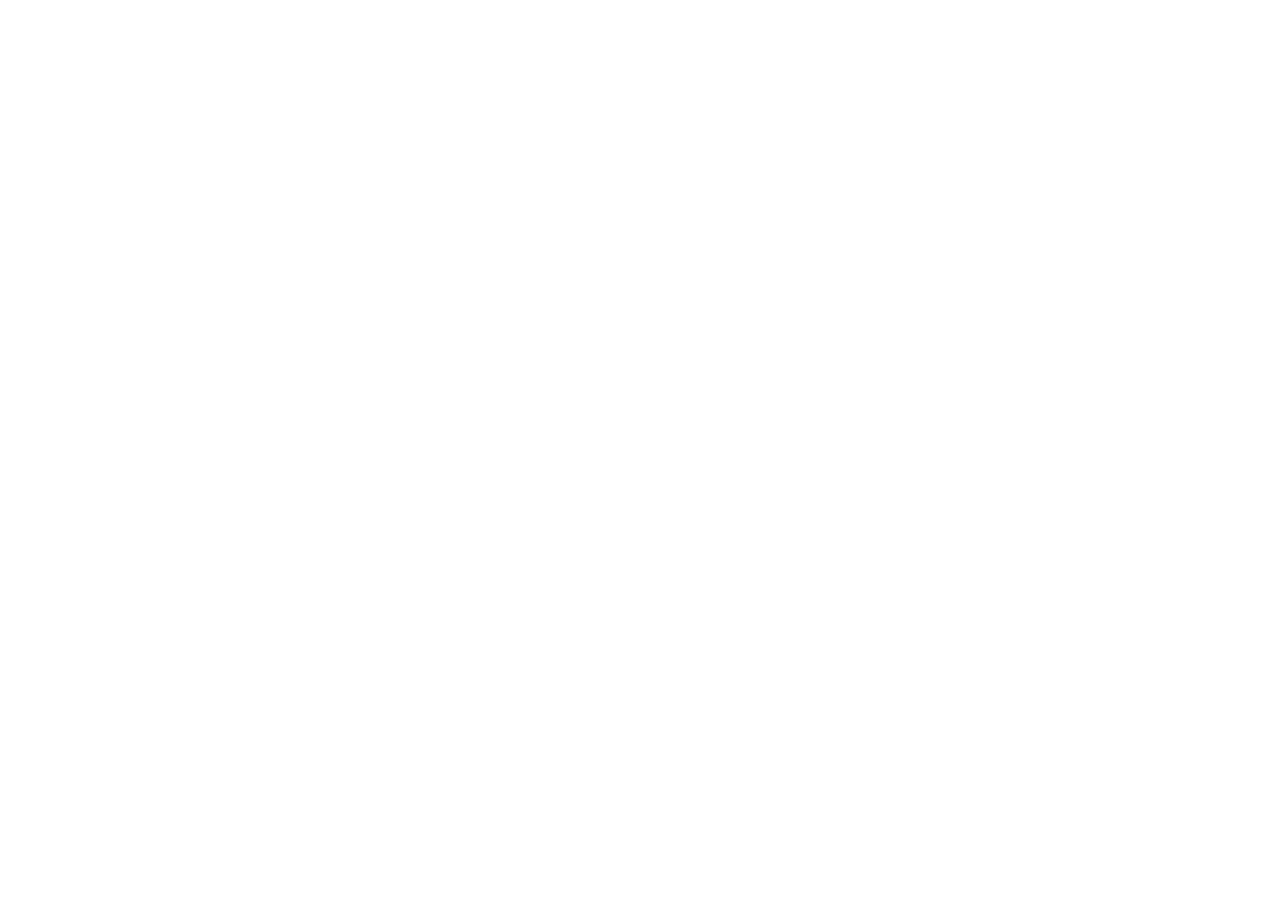
==== login.html @ 4b2c299f "init project" ====
<!DOCTYPE html>
<html lang="en">
<head>
    <meta charset="UTF-8">
    <meta name="viewport" content="width=device-width, initial-scale=1.0">
    <title>Document</title>
</head>
<body>
    
</body>
</html>
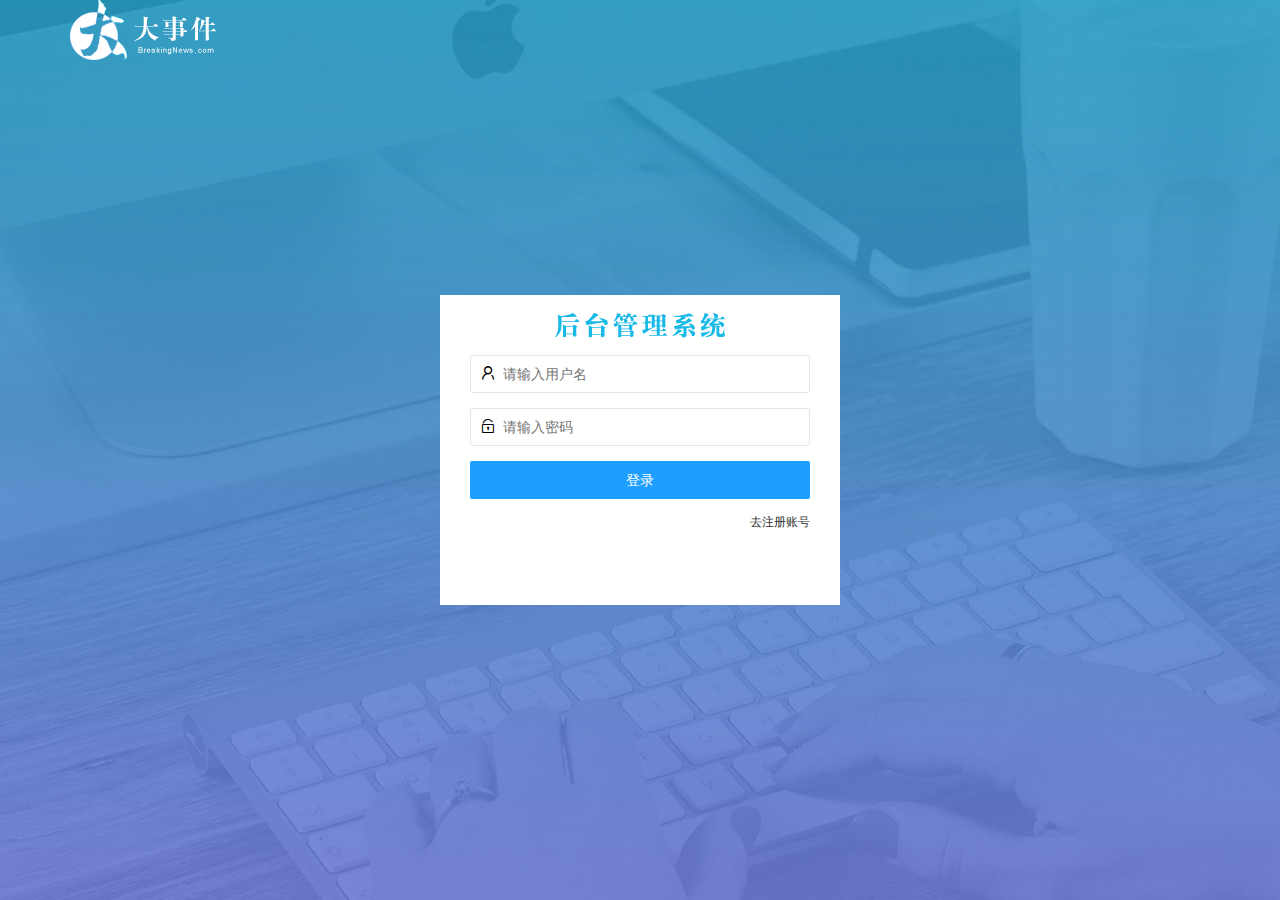
==== commit 1906e6f3: "完成了登录和注册功能的开发" ====
--- a/login.html
+++ b/login.html
@@ -3,9 +3,67 @@
 <head>
     <meta charset="UTF-8">
     <meta name="viewport" content="width=device-width, initial-scale=1.0">
-    <title>Document</title>
+    <title>大事件-登录/注册</title>
+    <link rel="stylesheet" href="/assets/lib/layui/css/layui.css" />
+    <link rel="stylesheet" href="/assets/css/login.css" />
+    <script src="/assets/lib/jquery.js"></script>
+    <script src="/assets/js/baseAPI.js"></script>
+    <script src="/assets/lib/layui/layui.all.js"></script>
+    <script src="/assets/js/login.js"></script>
+    
 </head>
 <body>
-    
+    <!-- 头部的logo区域 -->
+    <div class="layui-main">
+        <img src="/assets/images/logo.png" alt="">
+    </div>
+    <!-- 登录注册区域 -->
+    <div class="loginAndRegBox">
+        <div class="title_box"></div>
+        <!-- 登录的div -->
+        <div class="login_box">
+            <form class="layui-form" action="" id="form_login">
+                <div class="layui-form-item">
+                    <i class="layui-icon layui-icon-username"></i>
+                    <input type="text" name="username" required  lay-verify="required" placeholder="请输入用户名" autocomplete="off" class="layui-input">
+                </div>
+                <div class="layui-form-item">
+                    <i class="layui-icon layui-icon-password"></i>
+                    <input type="password" name="password" required  lay-verify="required|pwd" placeholder="请输入密码" autocomplete="off" class="layui-input">
+                </div>
+                <div class="layui-form-item">
+                    <button class="layui-btn layui-btn-fluid layui-btn-normal" lay-submit>登录</button>
+                </div>
+                <div class="layui-form-item links">
+                    <a href="javascript:;" id="link_reg">去注册账号</a>
+                </div>
+            </form>
+            
+        </div>
+        <!-- 注册的div -->
+        <div class="reg_box">
+            <form class="layui-form" action="" id="form_reg">
+                <div class="layui-form-item">
+                    <i class="layui-icon layui-icon-username"></i>
+                    <input type="text" name="username" required  lay-verify="required" placeholder="请输入用户名" autocomplete="off" class="layui-input">
+                </div>
+                <div class="layui-form-item">
+                    <i class="layui-icon layui-icon-password"></i>
+                    <input type="password" name="password" required  lay-verify="required|pwd" placeholder="请输入密码" autocomplete="off" class="layui-input">
+                </div>
+                <div class="layui-form-item">
+                    <i class="layui-icon layui-icon-password"></i>
+                    <input type="password" name="repassword" required  lay-verify="required|pwd|repwd" placeholder="请再次确认密码" autocomplete="off" class="layui-input">
+                </div>
+                <div class="layui-form-item">
+                    <button class="layui-btn layui-btn-fluid layui-btn-normal" lay-submit>注册</button>
+                </div>
+                <div class="layui-form-item links">
+                    <a href="javascript:;" id="link_login">去登录</a>
+                </div>
+            </form>
+            
+        </div>
+    </div>
 </body>
 </html>--- a/assets/lib/layui/css/layui.css
+++ b/assets/lib/layui/css/layui.css
@@ -0,0 +1,2 @@
+/** layui-v2.5.5 MIT License By https://www.layui.com */
+ .layui-inline,img{display:inline-block;vertical-align:middle}h1,h2,h3,h4,h5,h6{font-weight:400}.layui-edge,.layui-header,.layui-inline,.layui-main{position:relative}.layui-body,.layui-edge,.layui-elip{overflow:hidden}.layui-btn,.layui-edge,.layui-inline,img{vertical-align:middle}.layui-btn,.layui-disabled,.layui-icon,.layui-unselect{-moz-user-select:none;-webkit-user-select:none;-ms-user-select:none}.layui-elip,.layui-form-checkbox span,.layui-form-pane .layui-form-label{text-overflow:ellipsis;white-space:nowrap}.layui-breadcrumb,.layui-tree-btnGroup{visibility:hidden}blockquote,body,button,dd,div,dl,dt,form,h1,h2,h3,h4,h5,h6,input,li,ol,p,pre,td,textarea,th,ul{margin:0;padding:0;-webkit-tap-highlight-color:rgba(0,0,0,0)}a:active,a:hover{outline:0}img{border:none}li{list-style:none}table{border-collapse:collapse;border-spacing:0}h4,h5,h6{font-size:100%}button,input,optgroup,option,select,textarea{font-family:inherit;font-size:inherit;font-style:inherit;font-weight:inherit;outline:0}pre{white-space:pre-wrap;white-space:-moz-pre-wrap;white-space:-pre-wrap;white-space:-o-pre-wrap;word-wrap:break-word}body{line-height:24px;font:14px Helvetica Neue,Helvetica,PingFang SC,Tahoma,Arial,sans-serif}hr{height:1px;margin:10px 0;border:0;clear:both}a{color:#333;text-decoration:none}a:hover{color:#777}a cite{font-style:normal;*cursor:pointer}.layui-border-box,.layui-border-box *{box-sizing:border-box}.layui-box,.layui-box *{box-sizing:content-box}.layui-clear{clear:both;*zoom:1}.layui-clear:after{content:'\20';clear:both;*zoom:1;display:block;height:0}.layui-inline{*display:inline;*zoom:1}.layui-edge{display:inline-block;width:0;height:0;border-width:6px;border-style:dashed;border-color:transparent}.layui-edge-top{top:-4px;border-bottom-color:#999;border-bottom-style:solid}.layui-edge-right{border-left-color:#999;border-left-style:solid}.layui-edge-bottom{top:2px;border-top-color:#999;border-top-style:solid}.layui-edge-left{border-right-color:#999;border-right-style:solid}.layui-disabled,.layui-disabled:hover{color:#d2d2d2!important;cursor:not-allowed!important}.layui-circle{border-radius:100%}.layui-show{display:block!important}.layui-hide{display:none!important}@font-face{font-family:layui-icon;src:url(../font/iconfont.eot?v=250);src:url(../font/iconfont.eot?v=250#iefix) format('embedded-opentype'),url(../font/iconfont.woff2?v=250) format('woff2'),url(../font/iconfont.woff?v=250) format('woff'),url(../font/iconfont.ttf?v=250) format('truetype'),url(../font/iconfont.svg?v=250#layui-icon) format('svg')}.layui-icon{font-family:layui-icon!important;font-size:16px;font-style:normal;-webkit-font-smoothing:antialiased;-moz-osx-font-smoothing:grayscale}.layui-icon-reply-fill:before{content:"\e611"}.layui-icon-set-fill:before{content:"\e614"}.layui-icon-menu-fill:before{content:"\e60f"}.layui-icon-search:before{content:"\e615"}.layui-icon-share:before{content:"\e641"}.layui-icon-set-sm:before{content:"\e620"}.layui-icon-engine:before{content:"\e628"}.layui-icon-close:before{content:"\1006"}.layui-icon-close-fill:before{content:"\1007"}.layui-icon-chart-screen:before{content:"\e629"}.layui-icon-star:before{content:"\e600"}.layui-icon-circle-dot:before{content:"\e617"}.layui-icon-chat:before{content:"\e606"}.layui-icon-release:before{content:"\e609"}.layui-icon-list:before{content:"\e60a"}.layui-icon-chart:before{content:"\e62c"}.layui-icon-ok-circle:before{content:"\1005"}.layui-icon-layim-theme:before{content:"\e61b"}.layui-icon-table:before{content:"\e62d"}.layui-icon-right:before{content:"\e602"}.layui-icon-left:before{content:"\e603"}.layui-icon-cart-simple:before{content:"\e698"}.layui-icon-face-cry:before{content:"\e69c"}.layui-icon-face-smile:before{content:"\e6af"}.layui-icon-survey:before{content:"\e6b2"}.layui-icon-tree:before{content:"\e62e"}.layui-icon-upload-circle:before{content:"\e62f"}.layui-icon-add-circle:before{content:"\e61f"}.layui-icon-download-circle:before{content:"\e601"}.layui-icon-templeate-1:before{content:"\e630"}.layui-icon-util:before{content:"\e631"}.layui-icon-face-surprised:before{content:"\e664"}.layui-icon-edit:before{content:"\e642"}.layui-icon-speaker:before{content:"\e645"}.layui-icon-down:before{content:"\e61a"}.layui-icon-file:before{content:"\e621"}.layui-icon-layouts:before{content:"\e632"}.layui-icon-rate-half:before{content:"\e6c9"}.layui-icon-add-circle-fine:before{content:"\e608"}.layui-icon-prev-circle:before{content:"\e633"}.layui-icon-read:before{content:"\e705"}.layui-icon-404:before{content:"\e61c"}.layui-icon-carousel:before{content:"\e634"}.layui-icon-help:before{content:"\e607"}.layui-icon-code-circle:before{content:"\e635"}.layui-icon-water:before{content:"\e636"}.layui-icon-username:before{content:"\e66f"}.layui-icon-find-fill:before{content:"\e670"}.layui-icon-about:before{content:"\e60b"}.layui-icon-location:before{content:"\e715"}.layui-icon-up:before{content:"\e619"}.layui-icon-pause:before{content:"\e651"}.layui-icon-date:before{content:"\e637"}.layui-icon-layim-uploadfile:before{content:"\e61d"}.layui-icon-delete:before{content:"\e640"}.layui-icon-play:before{content:"\e652"}.layui-icon-top:before{content:"\e604"}.layui-icon-friends:before{content:"\e612"}.layui-icon-refresh-3:before{content:"\e9aa"}.layui-icon-ok:before{content:"\e605"}.layui-icon-layer:before{content:"\e638"}.layui-icon-face-smile-fine:before{content:"\e60c"}.layui-icon-dollar:before{content:"\e659"}.layui-icon-group:before{content:"\e613"}.layui-icon-layim-download:before{content:"\e61e"}.layui-icon-picture-fine:before{content:"\e60d"}.layui-icon-link:before{content:"\e64c"}.layui-icon-diamond:before{content:"\e735"}.layui-icon-log:before{content:"\e60e"}.layui-icon-rate-solid:before{content:"\e67a"}.layui-icon-fonts-del:before{content:"\e64f"}.layui-icon-unlink:before{content:"\e64d"}.layui-icon-fonts-clear:before{content:"\e639"}.layui-icon-triangle-r:before{content:"\e623"}.layui-icon-circle:before{content:"\e63f"}.layui-icon-radio:before{content:"\e643"}.layui-icon-align-center:before{content:"\e647"}.layui-icon-align-right:before{content:"\e648"}.layui-icon-align-left:before{content:"\e649"}.layui-icon-loading-1:before{content:"\e63e"}.layui-icon-return:before{content:"\e65c"}.layui-icon-fonts-strong:before{content:"\e62b"}.layui-icon-upload:before{content:"\e67c"}.layui-icon-dialogue:before{content:"\e63a"}.layui-icon-video:before{content:"\e6ed"}.layui-icon-headset:before{content:"\e6fc"}.layui-icon-cellphone-fine:before{content:"\e63b"}.layui-icon-add-1:before{content:"\e654"}.layui-icon-face-smile-b:before{content:"\e650"}.layui-icon-fonts-html:before{content:"\e64b"}.layui-icon-form:before{content:"\e63c"}.layui-icon-cart:before{content:"\e657"}.layui-icon-camera-fill:before{content:"\e65d"}.layui-icon-tabs:before{content:"\e62a"}.layui-icon-fonts-code:before{content:"\e64e"}.layui-icon-fire:before{content:"\e756"}.layui-icon-set:before{content:"\e716"}.layui-icon-fonts-u:before{content:"\e646"}.layui-icon-triangle-d:before{content:"\e625"}.layui-icon-tips:before{content:"\e702"}.layui-icon-picture:before{content:"\e64a"}.layui-icon-more-vertical:before{content:"\e671"}.layui-icon-flag:before{content:"\e66c"}.layui-icon-loading:before{content:"\e63d"}.layui-icon-fonts-i:before{content:"\e644"}.layui-icon-refresh-1:before{content:"\e666"}.layui-icon-rmb:before{content:"\e65e"}.layui-icon-home:before{content:"\e68e"}.layui-icon-user:before{content:"\e770"}.layui-icon-notice:before{content:"\e667"}.layui-icon-login-weibo:before{content:"\e675"}.layui-icon-voice:before{content:"\e688"}.layui-icon-upload-drag:before{content:"\e681"}.layui-icon-login-qq:before{content:"\e676"}.layui-icon-snowflake:before{content:"\e6b1"}.layui-icon-file-b:before{content:"\e655"}.layui-icon-template:before{content:"\e663"}.layui-icon-auz:before{content:"\e672"}.layui-icon-console:before{content:"\e665"}.layui-icon-app:before{content:"\e653"}.layui-icon-prev:before{content:"\e65a"}.layui-icon-website:before{content:"\e7ae"}.layui-icon-next:before{content:"\e65b"}.layui-icon-component:before{content:"\e857"}.layui-icon-more:before{content:"\e65f"}.layui-icon-login-wechat:before{content:"\e677"}.layui-icon-shrink-right:before{content:"\e668"}.layui-icon-spread-left:before{content:"\e66b"}.layui-icon-camera:before{content:"\e660"}.layui-icon-note:before{content:"\e66e"}.layui-icon-refresh:before{content:"\e669"}.layui-icon-female:before{content:"\e661"}.layui-icon-male:before{content:"\e662"}.layui-icon-password:before{content:"\e673"}.layui-icon-senior:before{content:"\e674"}.layui-icon-theme:before{content:"\e66a"}.layui-icon-tread:before{content:"\e6c5"}.layui-icon-praise:before{content:"\e6c6"}.layui-icon-star-fill:before{content:"\e658"}.layui-icon-rate:before{content:"\e67b"}.layui-icon-template-1:before{content:"\e656"}.layui-icon-vercode:before{content:"\e679"}.layui-icon-cellphone:before{content:"\e678"}.layui-icon-screen-full:before{content:"\e622"}.layui-icon-screen-restore:before{content:"\e758"}.layui-icon-cols:before{content:"\e610"}.layui-icon-export:before{content:"\e67d"}.layui-icon-print:before{content:"\e66d"}.layui-icon-slider:before{content:"\e714"}.layui-icon-addition:before{content:"\e624"}.layui-icon-subtraction:before{content:"\e67e"}.layui-icon-service:before{content:"\e626"}.layui-icon-transfer:before{content:"\e691"}.layui-main{width:1140px;margin:0 auto}.layui-header{z-index:1000;height:60px}.layui-header a:hover{transition:all .5s;-webkit-transition:all .5s}.layui-side{position:fixed;left:0;top:0;bottom:0;z-index:999;width:200px;overflow-x:hidden}.layui-side-scroll{position:relative;width:220px;height:100%;overflow-x:hidden}.layui-body{position:absolute;left:200px;right:0;top:0;bottom:0;z-index:998;width:auto;overflow-y:auto;box-sizing:border-box}.layui-layout-body{overflow:hidden}.layui-layout-admin .layui-header{background-color:#23262E}.layui-layout-admin .layui-side{top:60px;width:200px;overflow-x:hidden}.layui-layout-admin .layui-body{position:fixed;top:60px;bottom:44px}.layui-layout-admin .layui-main{width:auto;margin:0 15px}.layui-layout-admin .layui-footer{position:fixed;left:200px;right:0;bottom:0;height:44px;line-height:44px;padding:0 15px;background-color:#eee}.layui-layout-admin .layui-logo{position:absolute;left:0;top:0;width:200px;height:100%;line-height:60px;text-align:center;color:#009688;font-size:16px}.layui-layout-admin .layui-header .layui-nav{background:0 0}.layui-layout-left{position:absolute!important;left:200px;top:0}.layui-layout-right{position:absolute!important;right:0;top:0}.layui-container{position:relative;margin:0 auto;padding:0 15px;box-sizing:border-box}.layui-fluid{position:relative;margin:0 auto;padding:0 15px}.layui-row:after,.layui-row:before{content:'';display:block;clear:both}.layui-col-lg1,.layui-col-lg10,.layui-col-lg11,.layui-col-lg12,.layui-col-lg2,.layui-col-lg3,.layui-col-lg4,.layui-col-lg5,.layui-col-lg6,.layui-col-lg7,.layui-col-lg8,.layui-col-lg9,.layui-col-md1,.layui-col-md10,.layui-col-md11,.layui-col-md12,.layui-col-md2,.layui-col-md3,.layui-col-md4,.layui-col-md5,.layui-col-md6,.layui-col-md7,.layui-col-md8,.layui-col-md9,.layui-col-sm1,.layui-col-sm10,.layui-col-sm11,.layui-col-sm12,.layui-col-sm2,.layui-col-sm3,.layui-col-sm4,.layui-col-sm5,.layui-col-sm6,.layui-col-sm7,.layui-col-sm8,.layui-col-sm9,.layui-col-xs1,.layui-col-xs10,.layui-col-xs11,.layui-col-xs12,.layui-col-xs2,.layui-col-xs3,.layui-col-xs4,.layui-col-xs5,.layui-col-xs6,.layui-col-xs7,.layui-col-xs8,.layui-col-xs9{position:relative;display:block;box-sizing:border-box}.layui-col-xs1,.layui-col-xs10,.layui-col-xs11,.layui-col-xs12,.layui-col-xs2,.layui-col-xs3,.layui-col-xs4,.layui-col-xs5,.layui-col-xs6,.layui-col-xs7,.layui-col-xs8,.layui-col-xs9{float:left}.layui-col-xs1{width:8.33333333%}.layui-col-xs2{width:16.66666667%}.layui-col-xs3{width:25%}.layui-col-xs4{width:33.33333333%}.layui-col-xs5{width:41.66666667%}.layui-col-xs6{width:50%}.layui-col-xs7{width:58.33333333%}.layui-col-xs8{width:66.66666667%}.layui-col-xs9{width:75%}.layui-col-xs10{width:83.33333333%}.layui-col-xs11{width:91.66666667%}.layui-col-xs12{width:100%}.layui-col-xs-offset1{margin-left:8.33333333%}.layui-col-xs-offset2{margin-left:16.66666667%}.layui-col-xs-offset3{margin-left:25%}.layui-col-xs-offset4{margin-left:33.33333333%}.layui-col-xs-offset5{margin-left:41.66666667%}.layui-col-xs-offset6{margin-left:50%}.layui-col-xs-offset7{margin-left:58.33333333%}.layui-col-xs-offset8{margin-left:66.66666667%}.layui-col-xs-offset9{margin-left:75%}.layui-col-xs-offset10{margin-left:83.33333333%}.layui-col-xs-offset11{margin-left:91.66666667%}.layui-col-xs-offset12{margin-left:100%}@media screen and (max-width:768px){.layui-hide-xs{display:none!important}.layui-show-xs-block{display:block!important}.layui-show-xs-inline{display:inline!important}.layui-show-xs-inline-block{display:inline-block!important}}@media screen and (min-width:768px){.layui-container{width:750px}.layui-hide-sm{display:none!important}.layui-show-sm-block{display:block!important}.layui-show-sm-inline{display:inline!important}.layui-show-sm-inline-block{display:inline-block!important}.layui-col-sm1,.layui-col-sm10,.layui-col-sm11,.layui-col-sm12,.layui-col-sm2,.layui-col-sm3,.layui-col-sm4,.layui-col-sm5,.layui-col-sm6,.layui-col-sm7,.layui-col-sm8,.layui-col-sm9{float:left}.layui-col-sm1{width:8.33333333%}.layui-col-sm2{width:16.66666667%}.layui-col-sm3{width:25%}.layui-col-sm4{width:33.33333333%}.layui-col-sm5{width:41.66666667%}.layui-col-sm6{width:50%}.layui-col-sm7{width:58.33333333%}.layui-col-sm8{width:66.66666667%}.layui-col-sm9{width:75%}.layui-col-sm10{width:83.33333333%}.layui-col-sm11{width:91.66666667%}.layui-col-sm12{width:100%}.layui-col-sm-offset1{margin-left:8.33333333%}.layui-col-sm-offset2{margin-left:16.66666667%}.layui-col-sm-offset3{margin-left:25%}.layui-col-sm-offset4{margin-left:33.33333333%}.layui-col-sm-offset5{margin-left:41.66666667%}.layui-col-sm-offset6{margin-left:50%}.layui-col-sm-offset7{margin-left:58.33333333%}.layui-col-sm-offset8{margin-left:66.66666667%}.layui-col-sm-offset9{margin-left:75%}.layui-col-sm-offset10{margin-left:83.33333333%}.layui-col-sm-offset11{margin-left:91.66666667%}.layui-col-sm-offset12{margin-left:100%}}@media screen and (min-width:992px){.layui-container{width:970px}.layui-hide-md{display:none!important}.layui-show-md-block{display:block!important}.layui-show-md-inline{display:inline!important}.layui-show-md-inline-block{display:inline-block!important}.layui-col-md1,.layui-col-md10,.layui-col-md11,.layui-col-md12,.layui-col-md2,.layui-col-md3,.layui-col-md4,.layui-col-md5,.layui-col-md6,.layui-col-md7,.layui-col-md8,.layui-col-md9{float:left}.layui-col-md1{width:8.33333333%}.layui-col-md2{width:16.66666667%}.layui-col-md3{width:25%}.layui-col-md4{width:33.33333333%}.layui-col-md5{width:41.66666667%}.layui-col-md6{width:50%}.layui-col-md7{width:58.33333333%}.layui-col-md8{width:66.66666667%}.layui-col-md9{width:75%}.layui-col-md10{width:83.33333333%}.layui-col-md11{width:91.66666667%}.layui-col-md12{width:100%}.layui-col-md-offset1{margin-left:8.33333333%}.layui-col-md-offset2{margin-left:16.66666667%}.layui-col-md-offset3{margin-left:25%}.layui-col-md-offset4{margin-left:33.33333333%}.layui-col-md-offset5{margin-left:41.66666667%}.layui-col-md-offset6{margin-left:50%}.layui-col-md-offset7{margin-left:58.33333333%}.layui-col-md-offset8{margin-left:66.66666667%}.layui-col-md-offset9{margin-left:75%}.layui-col-md-offset10{margin-left:83.33333333%}.layui-col-md-offset11{margin-left:91.66666667%}.layui-col-md-offset12{margin-left:100%}}@media screen and (min-width:1200px){.layui-container{width:1170px}.layui-hide-lg{display:none!important}.layui-show-lg-block{display:block!important}.layui-show-lg-inline{display:inline!important}.layui-show-lg-inline-block{display:inline-block!important}.layui-col-lg1,.layui-col-lg10,.layui-col-lg11,.layui-col-lg12,.layui-col-lg2,.layui-col-lg3,.layui-col-lg4,.layui-col-lg5,.layui-col-lg6,.layui-col-lg7,.layui-col-lg8,.layui-col-lg9{float:left}.layui-col-lg1{width:8.33333333%}.layui-col-lg2{width:16.66666667%}.layui-col-lg3{width:25%}.layui-col-lg4{width:33.33333333%}.layui-col-lg5{width:41.66666667%}.layui-col-lg6{width:50%}.layui-col-lg7{width:58.33333333%}.layui-col-lg8{width:66.66666667%}.layui-col-lg9{width:75%}.layui-col-lg10{width:83.33333333%}.layui-col-lg11{width:91.66666667%}.layui-col-lg12{width:100%}.layui-col-lg-offset1{margin-left:8.33333333%}.layui-col-lg-offset2{margin-left:16.66666667%}.layui-col-lg-offset3{margin-left:25%}.layui-col-lg-offset4{margin-left:33.33333333%}.layui-col-lg-offset5{margin-left:41.66666667%}.layui-col-lg-offset6{margin-left:50%}.layui-col-lg-offset7{margin-left:58.33333333%}.layui-col-lg-offset8{margin-left:66.66666667%}.layui-col-lg-offset9{margin-left:75%}.layui-col-lg-offset10{margin-left:83.33333333%}.layui-col-lg-offset11{margin-left:91.66666667%}.layui-col-lg-offset12{margin-left:100%}}.layui-col-space1{margin:-.5px}.layui-col-space1>*{padding:.5px}.layui-col-space3{margin:-1.5px}.layui-col-space3>*{padding:1.5px}.layui-col-space5{margin:-2.5px}.layui-col-space5>*{padding:2.5px}.layui-col-space8{margin:-3.5px}.layui-col-space8>*{padding:3.5px}.layui-col-space10{margin:-5px}.layui-col-space10>*{padding:5px}.layui-col-space12{margin:-6px}.layui-col-space12>*{padding:6px}.layui-col-space15{margin:-7.5px}.layui-col-space15>*{padding:7.5px}.layui-col-space18{margin:-9px}.layui-col-space18>*{padding:9px}.layui-col-space20{margin:-10px}.layui-col-space20>*{padding:10px}.layui-col-space22{margin:-11px}.layui-col-space22>*{padding:11px}.layui-col-space25{margin:-12.5px}.layui-col-space25>*{padding:12.5px}.layui-col-space30{margin:-15px}.layui-col-space30>*{padding:15px}.layui-btn,.layui-input,.layui-select,.layui-textarea,.layui-upload-button{outline:0;-webkit-appearance:none;transition:all .3s;-webkit-transition:all .3s;box-sizing:border-box}.layui-elem-quote{margin-bottom:10px;padding:15px;line-height:22px;border-left:5px solid #009688;border-radius:0 2px 2px 0;background-color:#f2f2f2}.layui-quote-nm{border-style:solid;border-width:1px 1px 1px 5px;background:0 0}.layui-elem-field{margin-bottom:10px;padding:0;border-width:1px;border-style:solid}.layui-elem-field legend{margin-left:20px;padding:0 10px;font-size:20px;font-weight:300}.layui-field-title{margin:10px 0 20px;border-width:1px 0 0}.layui-field-box{padding:10px 15px}.layui-field-title .layui-field-box{padding:10px 0}.layui-progress{position:relative;height:6px;border-radius:20px;background-color:#e2e2e2}.layui-progress-bar{position:absolute;left:0;top:0;width:0;max-width:100%;height:6px;border-radius:20px;text-align:right;background-color:#5FB878;transition:all .3s;-webkit-transition:all .3s}.layui-progress-big,.layui-progress-big .layui-progress-bar{height:18px;line-height:18px}.layui-progress-text{position:relative;top:-20px;line-height:18px;font-size:12px;color:#666}.layui-progress-big .layui-progress-text{position:static;padding:0 10px;color:#fff}.layui-collapse{border-width:1px;border-style:solid;border-radius:2px}.layui-colla-content,.layui-colla-item{border-top-width:1px;border-top-style:solid}.layui-colla-item:first-child{border-top:none}.layui-colla-title{position:relative;height:42px;line-height:42px;padding:0 15px 0 35px;color:#333;background-color:#f2f2f2;cursor:pointer;font-size:14px;overflow:hidden}.layui-colla-content{display:none;padding:10px 15px;line-height:22px;color:#666}.layui-colla-icon{position:absolute;left:15px;top:0;font-size:14px}.layui-card{margin-bottom:15px;border-radius:2px;background-color:#fff;box-shadow:0 1px 2px 0 rgba(0,0,0,.05)}.layui-card:last-child{margin-bottom:0}.layui-card-header{position:relative;height:42px;line-height:42px;padding:0 15px;border-bottom:1px solid #f6f6f6;color:#333;border-radius:2px 2px 0 0;font-size:14px}.layui-bg-black,.layui-bg-blue,.layui-bg-cyan,.layui-bg-green,.layui-bg-orange,.layui-bg-red{color:#fff!important}.layui-card-body{position:relative;padding:10px 15px;line-height:24px}.layui-card-body[pad15]{padding:15px}.layui-card-body[pad20]{padding:20px}.layui-card-body .layui-table{margin:5px 0}.layui-card .layui-tab{margin:0}.layui-panel-window{position:relative;padding:15px;border-radius:0;border-top:5px solid #E6E6E6;background-color:#fff}.layui-auxiliar-moving{position:fixed;left:0;right:0;top:0;bottom:0;width:100%;height:100%;background:0 0;z-index:9999999999}.layui-form-label,.layui-form-mid,.layui-form-select,.layui-input-block,.layui-input-inline,.layui-textarea{position:relative}.layui-bg-red{background-color:#FF5722!important}.layui-bg-orange{background-color:#FFB800!important}.layui-bg-green{background-color:#009688!important}.layui-bg-cyan{background-color:#2F4056!important}.layui-bg-blue{background-color:#1E9FFF!important}.layui-bg-black{background-color:#393D49!important}.layui-bg-gray{background-color:#eee!important;color:#666!important}.layui-badge-rim,.layui-colla-content,.layui-colla-item,.layui-collapse,.layui-elem-field,.layui-form-pane .layui-form-item[pane],.layui-form-pane .layui-form-label,.layui-input,.layui-layedit,.layui-layedit-tool,.layui-quote-nm,.layui-select,.layui-tab-bar,.layui-tab-card,.layui-tab-title,.layui-tab-title .layui-this:after,.layui-textarea{border-color:#e6e6e6}.layui-timeline-item:before,hr{background-color:#e6e6e6}.layui-text{line-height:22px;font-size:14px;color:#666}.layui-text h1,.layui-text h2,.layui-text h3{font-weight:500;color:#333}.layui-text h1{font-size:30px}.layui-text h2{font-size:24px}.layui-text h3{font-size:18px}.layui-text a:not(.layui-btn){color:#01AAED}.layui-text a:not(.layui-btn):hover{text-decoration:underline}.layui-text ul{padding:5px 0 5px 15px}.layui-text ul li{margin-top:5px;list-style-type:disc}.layui-text em,.layui-word-aux{color:#999!important;padding:0 5px!important}.layui-btn{display:inline-block;height:38px;line-height:38px;padding:0 18px;background-color:#009688;color:#fff;white-space:nowrap;text-align:center;font-size:14px;border:none;border-radius:2px;cursor:pointer}.layui-btn:hover{opacity:.8;filter:alpha(opacity=80);color:#fff}.layui-btn:active{opacity:1;filter:alpha(opacity=100)}.layui-btn+.layui-btn{margin-left:10px}.layui-btn-container{font-size:0}.layui-btn-container .layui-btn{margin-right:10px;margin-bottom:10px}.layui-btn-container .layui-btn+.layui-btn{margin-left:0}.layui-table .layui-btn-container .layui-btn{margin-bottom:9px}.layui-btn-radius{border-radius:100px}.layui-btn .layui-icon{margin-right:3px;font-size:18px;vertical-align:bottom;vertical-align:middle\9}.layui-btn-primary{border:1px solid #C9C9C9;background-color:#fff;color:#555}.layui-btn-primary:hover{border-color:#009688;color:#333}.layui-btn-normal{background-color:#1E9FFF}.layui-btn-warm{background-color:#FFB800}.layui-btn-danger{background-color:#FF5722}.layui-btn-checked{background-color:#5FB878}.layui-btn-disabled,.layui-btn-disabled:active,.layui-btn-disabled:hover{border:1px solid #e6e6e6;background-color:#FBFBFB;color:#C9C9C9;cursor:not-allowed;opacity:1}.layui-btn-lg{height:44px;line-height:44px;padding:0 25px;font-size:16px}.layui-btn-sm{height:30px;line-height:30px;padding:0 10px;font-size:12px}.layui-btn-sm i{font-size:16px!important}.layui-btn-xs{height:22px;line-height:22px;padding:0 5px;font-size:12px}.layui-btn-xs i{font-size:14px!important}.layui-btn-group{display:inline-block;vertical-align:middle;font-size:0}.layui-btn-group .layui-btn{margin-left:0!important;margin-right:0!important;border-left:1px solid rgba(255,255,255,.5);border-radius:0}.layui-btn-group .layui-btn-primary{border-left:none}.layui-btn-group .layui-btn-primary:hover{border-color:#C9C9C9;color:#009688}.layui-btn-group .layui-btn:first-child{border-left:none;border-radius:2px 0 0 2px}.layui-btn-group .layui-btn-primary:first-child{border-left:1px solid #c9c9c9}.layui-btn-group .layui-btn:last-child{border-radius:0 2px 2px 0}.layui-btn-group .layui-btn+.layui-btn{margin-left:0}.layui-btn-group+.layui-btn-group{margin-left:10px}.layui-btn-fluid{width:100%}.layui-input,.layui-select,.layui-textarea{height:38px;line-height:1.3;line-height:38px\9;border-width:1px;border-style:solid;background-color:#fff;border-radius:2px}.layui-input::-webkit-input-placeholder,.layui-select::-webkit-input-placeholder,.layui-textarea::-webkit-input-placeholder{line-height:1.3}.layui-input,.layui-textarea{display:block;width:100%;padding-left:10px}.layui-input:hover,.layui-textarea:hover{border-color:#D2D2D2!important}.layui-input:focus,.layui-textarea:focus{border-color:#C9C9C9!important}.layui-textarea{min-height:100px;height:auto;line-height:20px;padding:6px 10px;resize:vertical}.layui-select{padding:0 10px}.layui-form input[type=checkbox],.layui-form input[type=radio],.layui-form select{display:none}.layui-form [lay-ignore]{display:initial}.layui-form-item{margin-bottom:15px;clear:both;*zoom:1}.layui-form-item:after{content:'\20';clear:both;*zoom:1;display:block;height:0}.layui-form-label{float:left;display:block;padding:9px 15px;width:80px;font-weight:400;line-height:20px;text-align:right}.layui-form-label-col{display:block;float:none;padding:9px 0;line-height:20px;text-align:left}.layui-form-item .layui-inline{margin-bottom:5px;margin-right:10px}.layui-input-block{margin-left:110px;min-height:36px}.layui-input-inline{display:inline-block;vertical-align:middle}.layui-form-item .layui-input-inline{float:left;width:190px;margin-right:10px}.layui-form-text .layui-input-inline{width:auto}.layui-form-mid{float:left;display:block;padding:9px 0!important;line-height:20px;margin-right:10px}.layui-form-danger+.layui-form-select .layui-input,.layui-form-danger:focus{border-color:#FF5722!important}.layui-form-select .layui-input{padding-right:30px;cursor:pointer}.layui-form-select .layui-edge{position:absolute;right:10px;top:50%;margin-top:-3px;cursor:pointer;border-width:6px;border-top-color:#c2c2c2;border-top-style:solid;transition:all .3s;-webkit-transition:all .3s}.layui-form-select dl{display:none;position:absolute;left:0;top:42px;padding:5px 0;z-index:899;min-width:100%;border:1px solid #d2d2d2;max-height:300px;overflow-y:auto;background-color:#fff;border-radius:2px;box-shadow:0 2px 4px rgba(0,0,0,.12);box-sizing:border-box}.layui-form-select dl dd,.layui-form-select dl dt{padding:0 10px;line-height:36px;white-space:nowrap;overflow:hidden;text-overflow:ellipsis}.layui-form-select dl dt{font-size:12px;color:#999}.layui-form-select dl dd{cursor:pointer}.layui-form-select dl dd:hover{background-color:#f2f2f2;-webkit-transition:.5s all;transition:.5s all}.layui-form-select .layui-select-group dd{padding-left:20px}.layui-form-select dl dd.layui-select-tips{padding-left:10px!important;color:#999}.layui-form-select dl dd.layui-this{background-color:#5FB878;color:#fff}.layui-form-checkbox,.layui-form-select dl dd.layui-disabled{background-color:#fff}.layui-form-selected dl{display:block}.layui-form-checkbox,.layui-form-checkbox *,.layui-form-switch{display:inline-block;vertical-align:middle}.layui-form-selected .layui-edge{margin-top:-9px;-webkit-transform:rotate(180deg);transform:rotate(180deg);margin-top:-3px\9}:root .layui-form-selected .layui-edge{margin-top:-9px\0/IE9}.layui-form-selectup dl{top:auto;bottom:42px}.layui-select-none{margin:5px 0;text-align:center;color:#999}.layui-select-disabled .layui-disabled{border-color:#eee!important}.layui-select-disabled .layui-edge{border-top-color:#d2d2d2}.layui-form-checkbox{position:relative;height:30px;line-height:30px;margin-right:10px;padding-right:30px;cursor:pointer;font-size:0;-webkit-transition:.1s linear;transition:.1s linear;box-sizing:border-box}.layui-form-checkbox span{padding:0 10px;height:100%;font-size:14px;border-radius:2px 0 0 2px;background-color:#d2d2d2;color:#fff;overflow:hidden}.layui-form-checkbox:hover span{background-color:#c2c2c2}.layui-form-checkbox i{position:absolute;right:0;top:0;width:30px;height:28px;border:1px solid #d2d2d2;border-left:none;border-radius:0 2px 2px 0;color:#fff;font-size:20px;text-align:center}.layui-form-checkbox:hover i{border-color:#c2c2c2;color:#c2c2c2}.layui-form-checked,.layui-form-checked:hover{border-color:#5FB878}.layui-form-checked span,.layui-form-checked:hover span{background-color:#5FB878}.layui-form-checked i,.layui-form-checked:hover i{color:#5FB878}.layui-form-item .layui-form-checkbox{margin-top:4px}.layui-form-checkbox[lay-skin=primary]{height:auto!important;line-height:normal!important;min-width:18px;min-height:18px;border:none!important;margin-right:0;padding-left:28px;padding-right:0;background:0 0}.layui-form-checkbox[lay-skin=primary] span{padding-left:0;padding-right:15px;line-height:18px;background:0 0;color:#666}.layui-form-checkbox[lay-skin=primary] i{right:auto;left:0;width:16px;height:16px;line-height:16px;border:1px solid #d2d2d2;font-size:12px;border-radius:2px;background-color:#fff;-webkit-transition:.1s linear;transition:.1s linear}.layui-form-checkbox[lay-skin=primary]:hover i{border-color:#5FB878;color:#fff}.layui-form-checked[lay-skin=primary] i{border-color:#5FB878!important;background-color:#5FB878;color:#fff}.layui-checkbox-disbaled[lay-skin=primary] span{background:0 0!important;color:#c2c2c2}.layui-checkbox-disbaled[lay-skin=primary]:hover i{border-color:#d2d2d2}.layui-form-item .layui-form-checkbox[lay-skin=primary]{margin-top:10px}.layui-form-switch{position:relative;height:22px;line-height:22px;min-width:35px;padding:0 5px;margin-top:8px;border:1px solid #d2d2d2;border-radius:20px;cursor:pointer;background-color:#fff;-webkit-transition:.1s linear;transition:.1s linear}.layui-form-switch i{position:absolute;left:5px;top:3px;width:16px;height:16px;border-radius:20px;background-color:#d2d2d2;-webkit-transition:.1s linear;transition:.1s linear}.layui-form-switch em{position:relative;top:0;width:25px;margin-left:21px;padding:0!important;text-align:center!important;color:#999!important;font-style:normal!important;font-size:12px}.layui-form-onswitch{border-color:#5FB878;background-color:#5FB878}.layui-checkbox-disbaled,.layui-checkbox-disbaled i{border-color:#e2e2e2!important}.layui-form-onswitch i{left:100%;margin-left:-21px;background-color:#fff}.layui-form-onswitch em{margin-left:5px;margin-right:21px;color:#fff!important}.layui-checkbox-disbaled span{background-color:#e2e2e2!important}.layui-checkbox-disbaled:hover i{color:#fff!important}[lay-radio]{display:none}.layui-form-radio,.layui-form-radio *{display:inline-block;vertical-align:middle}.layui-form-radio{line-height:28px;margin:6px 10px 0 0;padding-right:10px;cursor:pointer;font-size:0}.layui-form-radio *{font-size:14px}.layui-form-radio>i{margin-right:8px;font-size:22px;color:#c2c2c2}.layui-form-radio>i:hover,.layui-form-radioed>i{color:#5FB878}.layui-radio-disbaled>i{color:#e2e2e2!important}.layui-form-pane .layui-form-label{width:110px;padding:8px 15px;height:38px;line-height:20px;border-width:1px;border-style:solid;border-radius:2px 0 0 2px;text-align:center;background-color:#FBFBFB;overflow:hidden;box-sizing:border-box}.layui-form-pane .layui-input-inline{margin-left:-1px}.layui-form-pane .layui-input-block{margin-left:110px;left:-1px}.layui-form-pane .layui-input{border-radius:0 2px 2px 0}.layui-form-pane .layui-form-text .layui-form-label{float:none;width:100%;border-radius:2px;box-sizing:border-box;text-align:left}.layui-form-pane .layui-form-text .layui-input-inline{display:block;margin:0;top:-1px;clear:both}.layui-form-pane .layui-form-text .layui-input-block{margin:0;left:0;top:-1px}.layui-form-pane .layui-form-text .layui-textarea{min-height:100px;border-radius:0 0 2px 2px}.layui-form-pane .layui-form-checkbox{margin:4px 0 4px 10px}.layui-form-pane .layui-form-radio,.layui-form-pane .layui-form-switch{margin-top:6px;margin-left:10px}.layui-form-pane .layui-form-item[pane]{position:relative;border-width:1px;border-style:solid}.layui-form-pane .layui-form-item[pane] .layui-form-label{position:absolute;left:0;top:0;height:100%;border-width:0 1px 0 0}.layui-form-pane .layui-form-item[pane] .layui-input-inline{margin-left:110px}@media screen and (max-width:450px){.layui-form-item .layui-form-label{text-overflow:ellipsis;overflow:hidden;white-space:nowrap}.layui-form-item .layui-inline{display:block;margin-right:0;margin-bottom:20px;clear:both}.layui-form-item .layui-inline:after{content:'\20';clear:both;display:block;height:0}.layui-form-item .layui-input-inline{display:block;float:none;left:-3px;width:auto;margin:0 0 10px 112px}.layui-form-item .layui-input-inline+.layui-form-mid{margin-left:110px;top:-5px;padding:0}.layui-form-item .layui-form-checkbox{margin-right:5px;margin-bottom:5px}}.layui-layedit{border-width:1px;border-style:solid;border-radius:2px}.layui-layedit-tool{padding:3px 5px;border-bottom-width:1px;border-bottom-style:solid;font-size:0}.layedit-tool-fixed{position:fixed;top:0;border-top:1px solid #e2e2e2}.layui-layedit-tool .layedit-tool-mid,.layui-layedit-tool .layui-icon{display:inline-block;vertical-align:middle;text-align:center;font-size:14px}.layui-layedit-tool .layui-icon{position:relative;width:32px;height:30px;line-height:30px;margin:3px 5px;color:#777;cursor:pointer;border-radius:2px}.layui-layedit-tool .layui-icon:hover{color:#393D49}.layui-layedit-tool .layui-icon:active{color:#000}.layui-layedit-tool .layedit-tool-active{background-color:#e2e2e2;color:#000}.layui-layedit-tool .layui-disabled,.layui-layedit-tool .layui-disabled:hover{color:#d2d2d2;cursor:not-allowed}.layui-layedit-tool .layedit-tool-mid{width:1px;height:18px;margin:0 10px;background-color:#d2d2d2}.layedit-tool-html{width:50px!important;font-size:30px!important}.layedit-tool-b,.layedit-tool-code,.layedit-tool-help{font-size:16px!important}.layedit-tool-d,.layedit-tool-face,.layedit-tool-image,.layedit-tool-unlink{font-size:18px!important}.layedit-tool-image input{position:absolute;font-size:0;left:0;top:0;width:100%;height:100%;opacity:.01;filter:Alpha(opacity=1);cursor:pointer}.layui-layedit-iframe iframe{display:block;width:100%}#LAY_layedit_code{overflow:hidden}.layui-laypage{display:inline-block;*display:inline;*zoom:1;vertical-align:middle;margin:10px 0;font-size:0}.layui-laypage>a:first-child,.layui-laypage>a:first-child em{border-radius:2px 0 0 2px}.layui-laypage>a:last-child,.layui-laypage>a:last-child em{border-radius:0 2px 2px 0}.layui-laypage>:first-child{margin-left:0!important}.layui-laypage>:last-child{margin-right:0!important}.layui-laypage a,.layui-laypage button,.layui-laypage input,.layui-laypage select,.layui-laypage span{border:1px solid #e2e2e2}.layui-laypage a,.layui-laypage span{display:inline-block;*display:inline;*zoom:1;vertical-align:middle;padding:0 15px;height:28px;line-height:28px;margin:0 -1px 5px 0;background-color:#fff;color:#333;font-size:12px}.layui-flow-more a *,.layui-laypage input,.layui-table-view select[lay-ignore]{display:inline-block}.layui-laypage a:hover{color:#009688}.layui-laypage em{font-style:normal}.layui-laypage .layui-laypage-spr{color:#999;font-weight:700}.layui-laypage a{text-decoration:none}.layui-laypage .layui-laypage-curr{position:relative}.layui-laypage .layui-laypage-curr em{position:relative;color:#fff}.layui-laypage .layui-laypage-curr .layui-laypage-em{position:absolute;left:-1px;top:-1px;padding:1px;width:100%;height:100%;background-color:#009688}.layui-laypage-em{border-radius:2px}.layui-laypage-next em,.layui-laypage-prev em{font-family:Sim sun;font-size:16px}.layui-laypage .layui-laypage-count,.layui-laypage .layui-laypage-limits,.layui-laypage .layui-laypage-refresh,.layui-laypage .layui-laypage-skip{margin-left:10px;margin-right:10px;padding:0;border:none}.layui-laypage .layui-laypage-limits,.layui-laypage .layui-laypage-refresh{vertical-align:top}.layui-laypage .layui-laypage-refresh i{font-size:18px;cursor:pointer}.layui-laypage select{height:22px;padding:3px;border-radius:2px;cursor:pointer}.layui-laypage .layui-laypage-skip{height:30px;line-height:30px;color:#999}.layui-laypage button,.layui-laypage input{height:30px;line-height:30px;border-radius:2px;vertical-align:top;background-color:#fff;box-sizing:border-box}.layui-laypage input{width:40px;margin:0 10px;padding:0 3px;text-align:center}.layui-laypage input:focus,.layui-laypage select:focus{border-color:#009688!important}.layui-laypage button{margin-left:10px;padding:0 10px;cursor:pointer}.layui-table,.layui-table-view{margin:10px 0}.layui-flow-more{margin:10px 0;text-align:center;color:#999;font-size:14px}.layui-flow-more a{height:32px;line-height:32px}.layui-flow-more a *{vertical-align:top}.layui-flow-more a cite{padding:0 20px;border-radius:3px;background-color:#eee;color:#333;font-style:normal}.layui-flow-more a cite:hover{opacity:.8}.layui-flow-more a i{font-size:30px;color:#737383}.layui-table{width:100%;background-color:#fff;color:#666}.layui-table tr{transition:all .3s;-webkit-transition:all .3s}.layui-table th{text-align:left;font-weight:400}.layui-table tbody tr:hover,.layui-table thead tr,.layui-table-click,.layui-table-header,.layui-table-hover,.layui-table-mend,.layui-table-patch,.layui-table-tool,.layui-table-total,.layui-table-total tr,.layui-table[lay-even] tr:nth-child(even){background-color:#f2f2f2}.layui-table td,.layui-table th,.layui-table-col-set,.layui-table-fixed-r,.layui-table-grid-down,.layui-table-header,.layui-table-page,.layui-table-tips-main,.layui-table-tool,.layui-table-total,.layui-table-view,.layui-table[lay-skin=line],.layui-table[lay-skin=row]{border-width:1px;border-style:solid;border-color:#e6e6e6}.layui-table td,.layui-table th{position:relative;padding:9px 15px;min-height:20px;line-height:20px;font-size:14px}.layui-table[lay-skin=line] td,.layui-table[lay-skin=line] th{border-width:0 0 1px}.layui-table[lay-skin=row] td,.layui-table[lay-skin=row] th{border-width:0 1px 0 0}.layui-table[lay-skin=nob] td,.layui-table[lay-skin=nob] th{border:none}.layui-table img{max-width:100px}.layui-table[lay-size=lg] td,.layui-table[lay-size=lg] th{padding:15px 30px}.layui-table-view .layui-table[lay-size=lg] .layui-table-cell{height:40px;line-height:40px}.layui-table[lay-size=sm] td,.layui-table[lay-size=sm] th{font-size:12px;padding:5px 10px}.layui-table-view .layui-table[lay-size=sm] .layui-table-cell{height:20px;line-height:20px}.layui-table[lay-data]{display:none}.layui-table-box{position:relative;overflow:hidden}.layui-table-view .layui-table{position:relative;width:auto;margin:0}.layui-table-view .layui-table[lay-skin=line]{border-width:0 1px 0 0}.layui-table-view .layui-table[lay-skin=row]{border-width:0 0 1px}.layui-table-view .layui-table td,.layui-table-view .layui-table th{padding:5px 0;border-top:none;border-left:none}.layui-table-view .layui-table th.layui-unselect .layui-table-cell span{cursor:pointer}.layui-table-view .layui-table td{cursor:default}.layui-table-view .layui-table td[data-edit=text]{cursor:text}.layui-table-view .layui-form-checkbox[lay-skin=primary] i{width:18px;height:18px}.layui-table-view .layui-form-radio{line-height:0;padding:0}.layui-table-view .layui-form-radio>i{margin:0;font-size:20px}.layui-table-init{position:absolute;left:0;top:0;width:100%;height:100%;text-align:center;z-index:110}.layui-table-init .layui-icon{position:absolute;left:50%;top:50%;margin:-15px 0 0 -15px;font-size:30px;color:#c2c2c2}.layui-table-header{border-width:0 0 1px;overflow:hidden}.layui-table-header .layui-table{margin-bottom:-1px}.layui-table-tool .layui-inline[lay-event]{position:relative;width:26px;height:26px;padding:5px;line-height:16px;margin-right:10px;text-align:center;color:#333;border:1px solid #ccc;cursor:pointer;-webkit-transition:.5s all;transition:.5s all}.layui-table-tool .layui-inline[lay-event]:hover{border:1px solid #999}.layui-table-tool-temp{padding-right:120px}.layui-table-tool-self{position:absolute;right:17px;top:10px}.layui-table-tool .layui-table-tool-self .layui-inline[lay-event]{margin:0 0 0 10px}.layui-table-tool-panel{position:absolute;top:29px;left:-1px;padding:5px 0;min-width:150px;min-height:40px;border:1px solid #d2d2d2;text-align:left;overflow-y:auto;background-color:#fff;box-shadow:0 2px 4px rgba(0,0,0,.12)}.layui-table-cell,.layui-table-tool-panel li{overflow:hidden;text-overflow:ellipsis;white-space:nowrap}.layui-table-tool-panel li{padding:0 10px;line-height:30px;-webkit-transition:.5s all;transition:.5s all}.layui-table-tool-panel li .layui-form-checkbox[lay-skin=primary]{width:100%;padding-left:28px}.layui-table-tool-panel li:hover{background-color:#f2f2f2}.layui-table-tool-panel li .layui-form-checkbox[lay-skin=primary] i{position:absolute;left:0;top:0}.layui-table-tool-panel li .layui-form-checkbox[lay-skin=primary] span{padding:0}.layui-table-tool .layui-table-tool-self .layui-table-tool-panel{left:auto;right:-1px}.layui-table-col-set{position:absolute;right:0;top:0;width:20px;height:100%;border-width:0 0 0 1px;background-color:#fff}.layui-table-sort{width:10px;height:20px;margin-left:5px;cursor:pointer!important}.layui-table-sort .layui-edge{position:absolute;left:5px;border-width:5px}.layui-table-sort .layui-table-sort-asc{top:3px;border-top:none;border-bottom-style:solid;border-bottom-color:#b2b2b2}.layui-table-sort .layui-table-sort-asc:hover{border-bottom-color:#666}.layui-table-sort .layui-table-sort-desc{bottom:5px;border-bottom:none;border-top-style:solid;border-top-color:#b2b2b2}.layui-table-sort .layui-table-sort-desc:hover{border-top-color:#666}.layui-table-sort[lay-sort=asc] .layui-table-sort-asc{border-bottom-color:#000}.layui-table-sort[lay-sort=desc] .layui-table-sort-desc{border-top-color:#000}.layui-table-cell{height:28px;line-height:28px;padding:0 15px;position:relative;box-sizing:border-box}.layui-table-cell .layui-form-checkbox[lay-skin=primary]{top:-1px;padding:0}.layui-table-cell .layui-table-link{color:#01AAED}.laytable-cell-checkbox,.laytable-cell-numbers,.laytable-cell-radio,.laytable-cell-space{padding:0;text-align:center}.layui-table-body{position:relative;overflow:auto;margin-right:-1px;margin-bottom:-1px}.layui-table-body .layui-none{line-height:26px;padding:15px;text-align:center;color:#999}.layui-table-fixed{position:absolute;left:0;top:0;z-index:101}.layui-table-fixed .layui-table-body{overflow:hidden}.layui-table-fixed-l{box-shadow:0 -1px 8px rgba(0,0,0,.08)}.layui-table-fixed-r{left:auto;right:-1px;border-width:0 0 0 1px;box-shadow:-1px 0 8px rgba(0,0,0,.08)}.layui-table-fixed-r .layui-table-header{position:relative;overflow:visible}.layui-table-mend{position:absolute;right:-49px;top:0;height:100%;width:50px}.layui-table-tool{position:relative;z-index:890;width:100%;min-height:50px;line-height:30px;padding:10px 15px;border-width:0 0 1px}.layui-table-tool .layui-btn-container{margin-bottom:-10px}.layui-table-page,.layui-table-total{border-width:1px 0 0;margin-bottom:-1px;overflow:hidden}.layui-table-page{position:relative;width:100%;padding:7px 7px 0;height:41px;font-size:12px;white-space:nowrap}.layui-table-page>div{height:26px}.layui-table-page .layui-laypage{margin:0}.layui-table-page .layui-laypage a,.layui-table-page .layui-laypage span{height:26px;line-height:26px;margin-bottom:10px;border:none;background:0 0}.layui-table-page .layui-laypage a,.layui-table-page .layui-laypage span.layui-laypage-curr{padding:0 12px}.layui-table-page .layui-laypage span{margin-left:0;padding:0}.layui-table-page .layui-laypage .layui-laypage-prev{margin-left:-7px!important}.layui-table-page .layui-laypage .layui-laypage-curr .layui-laypage-em{left:0;top:0;padding:0}.layui-table-page .layui-laypage button,.layui-table-page .layui-laypage input{height:26px;line-height:26px}.layui-table-page .layui-laypage input{width:40px}.layui-table-page .layui-laypage button{padding:0 10px}.layui-table-page select{height:18px}.layui-table-patch .layui-table-cell{padding:0;width:30px}.layui-table-edit{position:absolute;left:0;top:0;width:100%;height:100%;padding:0 14px 1px;border-radius:0;box-shadow:1px 1px 20px rgba(0,0,0,.15)}.layui-table-edit:focus{border-color:#5FB878!important}select.layui-table-edit{padding:0 0 0 10px;border-color:#C9C9C9}.layui-table-view .layui-form-checkbox,.layui-table-view .layui-form-radio,.layui-table-view .layui-form-switch{top:0;margin:0;box-sizing:content-box}.layui-table-view .layui-form-checkbox{top:-1px;height:26px;line-height:26px}.layui-table-view .layui-form-checkbox i{height:26px}.layui-table-grid .layui-table-cell{overflow:visible}.layui-table-grid-down{position:absolute;top:0;right:0;width:26px;height:100%;padding:5px 0;border-width:0 0 0 1px;text-align:center;background-color:#fff;color:#999;cursor:pointer}.layui-table-grid-down .layui-icon{position:absolute;top:50%;left:50%;margin:-8px 0 0 -8px}.layui-table-grid-down:hover{background-color:#fbfbfb}body .layui-table-tips .layui-layer-content{background:0 0;padding:0;box-shadow:0 1px 6px rgba(0,0,0,.12)}.layui-table-tips-main{margin:-44px 0 0 -1px;max-height:150px;padding:8px 15px;font-size:14px;overflow-y:scroll;background-color:#fff;color:#666}.layui-table-tips-c{position:absolute;right:-3px;top:-13px;width:20px;height:20px;padding:3px;cursor:pointer;background-color:#666;border-radius:50%;color:#fff}.layui-table-tips-c:hover{background-color:#777}.layui-table-tips-c:before{position:relative;right:-2px}.layui-upload-file{display:none!important;opacity:.01;filter:Alpha(opacity=1)}.layui-upload-drag,.layui-upload-form,.layui-upload-wrap{display:inline-block}.layui-upload-list{margin:10px 0}.layui-upload-choose{padding:0 10px;color:#999}.layui-upload-drag{position:relative;padding:30px;border:1px dashed #e2e2e2;background-color:#fff;text-align:center;cursor:pointer;color:#999}.layui-upload-drag .layui-icon{font-size:50px;color:#009688}.layui-upload-drag[lay-over]{border-color:#009688}.layui-upload-iframe{position:absolute;width:0;height:0;border:0;visibility:hidden}.layui-upload-wrap{position:relative;vertical-align:middle}.layui-upload-wrap .layui-upload-file{display:block!important;position:absolute;left:0;top:0;z-index:10;font-size:100px;width:100%;height:100%;opacity:.01;filter:Alpha(opacity=1);cursor:pointer}.layui-transfer-active,.layui-transfer-box{display:inline-block;vertical-align:middle}.layui-transfer-box,.layui-transfer-header,.layui-transfer-search{border-width:0;border-style:solid;border-color:#e6e6e6}.layui-transfer-box{position:relative;border-width:1px;width:200px;height:360px;border-radius:2px;background-color:#fff}.layui-transfer-box .layui-form-checkbox{width:100%;margin:0!important}.layui-transfer-header{height:38px;line-height:38px;padding:0 10px;border-bottom-width:1px}.layui-transfer-search{position:relative;padding:10px;border-bottom-width:1px}.layui-transfer-search .layui-input{height:32px;padding-left:30px;font-size:12px}.layui-transfer-search .layui-icon-search{position:absolute;left:20px;top:50%;margin-top:-8px;color:#666}.layui-transfer-active{margin:0 15px}.layui-transfer-active .layui-btn{display:block;margin:0;padding:0 15px;background-color:#5FB878;border-color:#5FB878;color:#fff}.layui-transfer-active .layui-btn-disabled{background-color:#FBFBFB;border-color:#e6e6e6;color:#C9C9C9}.layui-transfer-active .layui-btn:first-child{margin-bottom:15px}.layui-transfer-active .layui-btn .layui-icon{margin:0;font-size:14px!important}.layui-transfer-data{padding:5px 0;overflow:auto}.layui-transfer-data li{height:32px;line-height:32px;padding:0 10px}.layui-transfer-data li:hover{background-color:#f2f2f2;transition:.5s all}.layui-transfer-data .layui-none{padding:15px 10px;text-align:center;color:#999}.layui-nav{position:relative;padding:0 20px;background-color:#393D49;color:#fff;border-radius:2px;font-size:0;box-sizing:border-box}.layui-nav *{font-size:14px}.layui-nav .layui-nav-item{position:relative;display:inline-block;*display:inline;*zoom:1;vertical-align:middle;line-height:60px}.layui-nav .layui-nav-item a{display:block;padding:0 20px;color:#fff;color:rgba(255,255,255,.7);transition:all .3s;-webkit-transition:all .3s}.layui-nav .layui-this:after,.layui-nav-bar,.layui-nav-tree .layui-nav-itemed:after{position:absolute;left:0;top:0;width:0;height:5px;background-color:#5FB878;transition:all .2s;-webkit-transition:all .2s}.layui-nav-bar{z-index:1000}.layui-nav .layui-nav-item a:hover,.layui-nav .layui-this a{color:#fff}.layui-nav .layui-this:after{content:'';top:auto;bottom:0;width:100%}.layui-nav-img{width:30px;height:30px;margin-right:10px;border-radius:50%}.layui-nav .layui-nav-more{content:'';width:0;height:0;border-style:solid dashed dashed;border-color:#fff transparent transparent;overflow:hidden;cursor:pointer;transition:all .2s;-webkit-transition:all .2s;position:absolute;top:50%;right:3px;margin-top:-3px;border-width:6px;border-top-color:rgba(255,255,255,.7)}.layui-nav .layui-nav-mored,.layui-nav-itemed>a .layui-nav-more{margin-top:-9px;border-style:dashed dashed solid;border-color:transparent transparent #fff}.layui-nav-child{display:none;position:absolute;left:0;top:65px;min-width:100%;line-height:36px;padding:5px 0;box-shadow:0 2px 4px rgba(0,0,0,.12);border:1px solid #d2d2d2;background-color:#fff;z-index:100;border-radius:2px;white-space:nowrap}.layui-nav .layui-nav-child a{color:#333}.layui-nav .layui-nav-child a:hover{background-color:#f2f2f2;color:#000}.layui-nav-child dd{position:relative}.layui-nav .layui-nav-child dd.layui-this a,.layui-nav-child dd.layui-this{background-color:#5FB878;color:#fff}.layui-nav-child dd.layui-this:after{display:none}.layui-nav-tree{width:200px;padding:0}.layui-nav-tree .layui-nav-item{display:block;width:100%;line-height:45px}.layui-nav-tree .layui-nav-item a{position:relative;height:45px;line-height:45px;text-overflow:ellipsis;overflow:hidden;white-space:nowrap}.layui-nav-tree .layui-nav-item a:hover{background-color:#4E5465}.layui-nav-tree .layui-nav-bar{width:5px;height:0;background-color:#009688}.layui-nav-tree .layui-nav-child dd.layui-this,.layui-nav-tree .layui-nav-child dd.layui-this a,.layui-nav-tree .layui-this,.layui-nav-tree .layui-this>a,.layui-nav-tree .layui-this>a:hover{background-color:#009688;color:#fff}.layui-nav-tree .layui-this:after{display:none}.layui-nav-itemed>a,.layui-nav-tree .layui-nav-title a,.layui-nav-tree .layui-nav-title a:hover{color:#fff!important}.layui-nav-tree .layui-nav-child{position:relative;z-index:0;top:0;border:none;box-shadow:none}.layui-nav-tree .layui-nav-child a{height:40px;line-height:40px;color:#fff;color:rgba(255,255,255,.7)}.layui-nav-tree .layui-nav-child,.layui-nav-tree .layui-nav-child a:hover{background:0 0;color:#fff}.layui-nav-tree .layui-nav-more{right:10px}.layui-nav-itemed>.layui-nav-child{display:block;padding:0;background-color:rgba(0,0,0,.3)!important}.layui-nav-itemed>.layui-nav-child>.layui-this>.layui-nav-child{display:block}.layui-nav-side{position:fixed;top:0;bottom:0;left:0;overflow-x:hidden;z-index:999}.layui-bg-blue .layui-nav-bar,.layui-bg-blue .layui-nav-itemed:after,.layui-bg-blue .layui-this:after{background-color:#93D1FF}.layui-bg-blue .layui-nav-child dd.layui-this{background-color:#1E9FFF}.layui-bg-blue .layui-nav-itemed>a,.layui-nav-tree.layui-bg-blue .layui-nav-title a,.layui-nav-tree.layui-bg-blue .layui-nav-title a:hover{background-color:#007DDB!important}.layui-breadcrumb{font-size:0}.layui-breadcrumb>*{font-size:14px}.layui-breadcrumb a{color:#999!important}.layui-breadcrumb a:hover{color:#5FB878!important}.layui-breadcrumb a cite{color:#666;font-style:normal}.layui-breadcrumb span[lay-separator]{margin:0 10px;color:#999}.layui-tab{margin:10px 0;text-align:left!important}.layui-tab[overflow]>.layui-tab-title{overflow:hidden}.layui-tab-title{position:relative;left:0;height:40px;white-space:nowrap;font-size:0;border-bottom-width:1px;border-bottom-style:solid;transition:all .2s;-webkit-transition:all .2s}.layui-tab-title li{display:inline-block;*display:inline;*zoom:1;vertical-align:middle;font-size:14px;transition:all .2s;-webkit-transition:all .2s;position:relative;line-height:40px;min-width:65px;padding:0 15px;text-align:center;cursor:pointer}.layui-tab-title li a{display:block}.layui-tab-title .layui-this{color:#000}.layui-tab-title .layui-this:after{position:absolute;left:0;top:0;content:'';width:100%;height:41px;border-width:1px;border-style:solid;border-bottom-color:#fff;border-radius:2px 2px 0 0;box-sizing:border-box;pointer-events:none}.layui-tab-bar{position:absolute;right:0;top:0;z-index:10;width:30px;height:39px;line-height:39px;border-width:1px;border-style:solid;border-radius:2px;text-align:center;background-color:#fff;cursor:pointer}.layui-tab-bar .layui-icon{position:relative;display:inline-block;top:3px;transition:all .3s;-webkit-transition:all .3s}.layui-tab-item{display:none}.layui-tab-more{padding-right:30px;height:auto!important;white-space:normal!important}.layui-tab-more li.layui-this:after{border-bottom-color:#e2e2e2;border-radius:2px}.layui-tab-more .layui-tab-bar .layui-icon{top:-2px;top:3px\9;-webkit-transform:rotate(180deg);transform:rotate(180deg)}:root .layui-tab-more .layui-tab-bar .layui-icon{top:-2px\0/IE9}.layui-tab-content{padding:10px}.layui-tab-title li .layui-tab-close{position:relative;display:inline-block;width:18px;height:18px;line-height:20px;margin-left:8px;top:1px;text-align:center;font-size:14px;color:#c2c2c2;transition:all .2s;-webkit-transition:all .2s}.layui-tab-title li .layui-tab-close:hover{border-radius:2px;background-color:#FF5722;color:#fff}.layui-tab-brief>.layui-tab-title .layui-this{color:#009688}.layui-tab-brief>.layui-tab-more li.layui-this:after,.layui-tab-brief>.layui-tab-title .layui-this:after{border:none;border-radius:0;border-bottom:2px solid #5FB878}.layui-tab-brief[overflow]>.layui-tab-title .layui-this:after{top:-1px}.layui-tab-card{border-width:1px;border-style:solid;border-radius:2px;box-shadow:0 2px 5px 0 rgba(0,0,0,.1)}.layui-tab-card>.layui-tab-title{background-color:#f2f2f2}.layui-tab-card>.layui-tab-title li{margin-right:-1px;margin-left:-1px}.layui-tab-card>.layui-tab-title .layui-this{background-color:#fff}.layui-tab-card>.layui-tab-title .layui-this:after{border-top:none;border-width:1px;border-bottom-color:#fff}.layui-tab-card>.layui-tab-title .layui-tab-bar{height:40px;line-height:40px;border-radius:0;border-top:none;border-right:none}.layui-tab-card>.layui-tab-more .layui-this{background:0 0;color:#5FB878}.layui-tab-card>.layui-tab-more .layui-this:after{border:none}.layui-timeline{padding-left:5px}.layui-timeline-item{position:relative;padding-bottom:20px}.layui-timeline-axis{position:absolute;left:-5px;top:0;z-index:10;width:20px;height:20px;line-height:20px;background-color:#fff;color:#5FB878;border-radius:50%;text-align:center;cursor:pointer}.layui-timeline-axis:hover{color:#FF5722}.layui-timeline-item:before{content:'';position:absolute;left:5px;top:0;z-index:0;width:1px;height:100%}.layui-timeline-item:last-child:before{display:none}.layui-timeline-item:first-child:before{display:block}.layui-timeline-content{padding-left:25px}.layui-timeline-title{position:relative;margin-bottom:10px}.layui-badge,.layui-badge-dot,.layui-badge-rim{position:relative;display:inline-block;padding:0 6px;font-size:12px;text-align:center;background-color:#FF5722;color:#fff;border-radius:2px}.layui-badge{height:18px;line-height:18px}.layui-badge-dot{width:8px;height:8px;padding:0;border-radius:50%}.layui-badge-rim{height:18px;line-height:18px;border-width:1px;border-style:solid;background-color:#fff;color:#666}.layui-btn .layui-badge,.layui-btn .layui-badge-dot{margin-left:5px}.layui-nav .layui-badge,.layui-nav .layui-badge-dot{position:absolute;top:50%;margin:-8px 6px 0}.layui-tab-title .layui-badge,.layui-tab-title .layui-badge-dot{left:5px;top:-2px}.layui-carousel{position:relative;left:0;top:0;background-color:#f8f8f8}.layui-carousel>[carousel-item]{position:relative;width:100%;height:100%;overflow:hidden}.layui-carousel>[carousel-item]:before{position:absolute;content:'\e63d';left:50%;top:50%;width:100px;line-height:20px;margin:-10px 0 0 -50px;text-align:center;color:#c2c2c2;font-family:layui-icon!important;font-size:30px;font-style:normal;-webkit-font-smoothing:antialiased;-moz-osx-font-smoothing:grayscale}.layui-carousel>[carousel-item]>*{display:none;position:absolute;left:0;top:0;width:100%;height:100%;background-color:#f8f8f8;transition-duration:.3s;-webkit-transition-duration:.3s}.layui-carousel-updown>*{-webkit-transition:.3s ease-in-out up;transition:.3s ease-in-out up}.layui-carousel-arrow{display:none\9;opacity:0;position:absolute;left:10px;top:50%;margin-top:-18px;width:36px;height:36px;line-height:36px;text-align:center;font-size:20px;border:0;border-radius:50%;background-color:rgba(0,0,0,.2);color:#fff;-webkit-transition-duration:.3s;transition-duration:.3s;cursor:pointer}.layui-carousel-arrow[lay-type=add]{left:auto!important;right:10px}.layui-carousel:hover .layui-carousel-arrow[lay-type=add],.layui-carousel[lay-arrow=always] .layui-carousel-arrow[lay-type=add]{right:20px}.layui-carousel[lay-arrow=always] .layui-carousel-arrow{opacity:1;left:20px}.layui-carousel[lay-arrow=none] .layui-carousel-arrow{display:none}.layui-carousel-arrow:hover,.layui-carousel-ind ul:hover{background-color:rgba(0,0,0,.35)}.layui-carousel:hover .layui-carousel-arrow{display:block\9;opacity:1;left:20px}.layui-carousel-ind{position:relative;top:-35px;width:100%;line-height:0!important;text-align:center;font-size:0}.layui-carousel[lay-indicator=outside]{margin-bottom:30px}.layui-carousel[lay-indicator=outside] .layui-carousel-ind{top:10px}.layui-carousel[lay-indicator=outside] .layui-carousel-ind ul{background-color:rgba(0,0,0,.5)}.layui-carousel[lay-indicator=none] .layui-carousel-ind{display:none}.layui-carousel-ind ul{display:inline-block;padding:5px;background-color:rgba(0,0,0,.2);border-radius:10px;-webkit-transition-duration:.3s;transition-duration:.3s}.layui-carousel-ind li{display:inline-block;width:10px;height:10px;margin:0 3px;font-size:14px;background-color:#e2e2e2;background-color:rgba(255,255,255,.5);border-radius:50%;cursor:pointer;-webkit-transition-duration:.3s;transition-duration:.3s}.layui-carousel-ind li:hover{background-color:rgba(255,255,255,.7)}.layui-carousel-ind li.layui-this{background-color:#fff}.layui-carousel>[carousel-item]>.layui-carousel-next,.layui-carousel>[carousel-item]>.layui-carousel-prev,.layui-carousel>[carousel-item]>.layui-this{display:block}.layui-carousel>[carousel-item]>.layui-this{left:0}.layui-carousel>[carousel-item]>.layui-carousel-prev{left:-100%}.layui-carousel>[carousel-item]>.layui-carousel-next{left:100%}.layui-carousel>[carousel-item]>.layui-carousel-next.layui-carousel-left,.layui-carousel>[carousel-item]>.layui-carousel-prev.layui-carousel-right{left:0}.layui-carousel>[carousel-item]>.layui-this.layui-carousel-left{left:-100%}.layui-carousel>[carousel-item]>.layui-this.layui-carousel-right{left:100%}.layui-carousel[lay-anim=updown] .layui-carousel-arrow{left:50%!important;top:20px;margin:0 0 0 -18px}.layui-carousel[lay-anim=updown]>[carousel-item]>*,.layui-carousel[lay-anim=fade]>[carousel-item]>*{left:0!important}.layui-carousel[lay-anim=updown] .layui-carousel-arrow[lay-type=add]{top:auto!important;bottom:20px}.layui-carousel[lay-anim=updown] .layui-carousel-ind{position:absolute;top:50%;right:20px;width:auto;height:auto}.layui-carousel[lay-anim=updown] .layui-carousel-ind ul{padding:3px 5px}.layui-carousel[lay-anim=updown] .layui-carousel-ind li{display:block;margin:6px 0}.layui-carousel[lay-anim=updown]>[carousel-item]>.layui-this{top:0}.layui-carousel[lay-anim=updown]>[carousel-item]>.layui-carousel-prev{top:-100%}.layui-carousel[lay-anim=updown]>[carousel-item]>.layui-carousel-next{top:100%}.layui-carousel[lay-anim=updown]>[carousel-item]>.layui-carousel-next.layui-carousel-left,.layui-carousel[lay-anim=updown]>[carousel-item]>.layui-carousel-prev.layui-carousel-right{top:0}.layui-carousel[lay-anim=updown]>[carousel-item]>.layui-this.layui-carousel-left{top:-100%}.layui-carousel[lay-anim=updown]>[carousel-item]>.layui-this.layui-carousel-right{top:100%}.layui-carousel[lay-anim=fade]>[carousel-item]>.layui-carousel-next,.layui-carousel[lay-anim=fade]>[carousel-item]>.layui-carousel-prev{opacity:0}.layui-carousel[lay-anim=fade]>[carousel-item]>.layui-carousel-next.layui-carousel-left,.layui-carousel[lay-anim=fade]>[carousel-item]>.layui-carousel-prev.layui-carousel-right{opacity:1}.layui-carousel[lay-anim=fade]>[carousel-item]>.layui-this.layui-carousel-left,.layui-carousel[lay-anim=fade]>[carousel-item]>.layui-this.layui-carousel-right{opacity:0}.layui-fixbar{position:fixed;right:15px;bottom:15px;z-index:999999}.layui-fixbar li{width:50px;height:50px;line-height:50px;margin-bottom:1px;text-align:center;cursor:pointer;font-size:30px;background-color:#9F9F9F;color:#fff;border-radius:2px;opacity:.95}.layui-fixbar li:hover{opacity:.85}.layui-fixbar li:active{opacity:1}.layui-fixbar .layui-fixbar-top{display:none;font-size:40px}body .layui-util-face{border:none;background:0 0}body .layui-util-face .layui-layer-content{padding:0;background-color:#fff;color:#666;box-shadow:none}.layui-util-face .layui-layer-TipsG{display:none}.layui-util-face ul{position:relative;width:372px;padding:10px;border:1px solid #D9D9D9;background-color:#fff;box-shadow:0 0 20px rgba(0,0,0,.2)}.layui-util-face ul li{cursor:pointer;float:left;border:1px solid #e8e8e8;height:22px;width:26px;overflow:hidden;margin:-1px 0 0 -1px;padding:4px 2px;text-align:center}.layui-util-face ul li:hover{position:relative;z-index:2;border:1px solid #eb7350;background:#fff9ec}.layui-code{position:relative;margin:10px 0;padding:15px;line-height:20px;border:1px solid #ddd;border-left-width:6px;background-color:#F2F2F2;color:#333;font-family:Courier New;font-size:12px}.layui-rate,.layui-rate *{display:inline-block;vertical-align:middle}.layui-rate{padding:10px 5px 10px 0;font-size:0}.layui-rate li i.layui-icon{font-size:20px;color:#FFB800;margin-right:5px;transition:all .3s;-webkit-transition:all .3s}.layui-rate li i:hover{cursor:pointer;transform:scale(1.12);-webkit-transform:scale(1.12)}.layui-rate[readonly] li i:hover{cursor:default;transform:scale(1)}.layui-colorpicker{width:26px;height:26px;border:1px solid #e6e6e6;padding:5px;border-radius:2px;line-height:24px;display:inline-block;cursor:pointer;transition:all .3s;-webkit-transition:all .3s}.layui-colorpicker:hover{border-color:#d2d2d2}.layui-colorpicker.layui-colorpicker-lg{width:34px;height:34px;line-height:32px}.layui-colorpicker.layui-colorpicker-sm{width:24px;height:24px;line-height:22px}.layui-colorpicker.layui-colorpicker-xs{width:22px;height:22px;line-height:20px}.layui-colorpicker-trigger-bgcolor{display:block;background:url([data-uri]);border-radius:2px}.layui-colorpicker-trigger-span{display:block;height:100%;box-sizing:border-box;border:1px solid rgba(0,0,0,.15);border-radius:2px;text-align:center}.layui-colorpicker-trigger-i{display:inline-block;color:#FFF;font-size:12px}.layui-colorpicker-trigger-i.layui-icon-close{color:#999}.layui-colorpicker-main{position:absolute;z-index:66666666;width:280px;padding:7px;background:#FFF;border:1px solid #d2d2d2;border-radius:2px;box-shadow:0 2px 4px rgba(0,0,0,.12)}.layui-colorpicker-main-wrapper{height:180px;position:relative}.layui-colorpicker-basis{width:260px;height:100%;position:relative}.layui-colorpicker-basis-white{width:100%;height:100%;position:absolute;top:0;left:0;background:linear-gradient(90deg,#FFF,hsla(0,0%,100%,0))}.layui-colorpicker-basis-black{width:100%;height:100%;position:absolute;top:0;left:0;background:linear-gradient(0deg,#000,transparent)}.layui-colorpicker-basis-cursor{width:10px;height:10px;border:1px solid #FFF;border-radius:50%;position:absolute;top:-3px;right:-3px;cursor:pointer}.layui-colorpicker-side{position:absolute;top:0;right:0;width:12px;height:100%;background:linear-gradient(red,#FF0,#0F0,#0FF,#00F,#F0F,red)}.layui-colorpicker-side-slider{width:100%;height:5px;box-shadow:0 0 1px #888;box-sizing:border-box;background:#FFF;border-radius:1px;border:1px solid #f0f0f0;cursor:pointer;position:absolute;left:0}.layui-colorpicker-main-alpha{display:none;height:12px;margin-top:7px;background:url([data-uri])}.layui-colorpicker-alpha-bgcolor{height:100%;position:relative}.layui-colorpicker-alpha-slider{width:5px;height:100%;box-shadow:0 0 1px #888;box-sizing:border-box;background:#FFF;border-radius:1px;border:1px solid #f0f0f0;cursor:pointer;position:absolute;top:0}.layui-colorpicker-main-pre{padding-top:7px;font-size:0}.layui-colorpicker-pre{width:20px;height:20px;border-radius:2px;display:inline-block;margin-left:6px;margin-bottom:7px;cursor:pointer}.layui-colorpicker-pre:nth-child(11n+1){margin-left:0}.layui-colorpicker-pre-isalpha{background:url([data-uri])}.layui-colorpicker-pre.layui-this{box-shadow:0 0 3px 2px rgba(0,0,0,.15)}.layui-colorpicker-pre>div{height:100%;border-radius:2px}.layui-colorpicker-main-input{text-align:right;padding-top:7px}.layui-colorpicker-main-input .layui-btn-container .layui-btn{margin:0 0 0 10px}.layui-colorpicker-main-input div.layui-inline{float:left;margin-right:10px;font-size:14px}.layui-colorpicker-main-input input.layui-input{width:150px;height:30px;color:#666}.layui-slider{height:4px;background:#e2e2e2;border-radius:3px;position:relative;cursor:pointer}.layui-slider-bar{border-radius:3px;position:absolute;height:100%}.layui-slider-step{position:absolute;top:0;width:4px;height:4px;border-radius:50%;background:#FFF;-webkit-transform:translateX(-50%);transform:translateX(-50%)}.layui-slider-wrap{width:36px;height:36px;position:absolute;top:-16px;-webkit-transform:translateX(-50%);transform:translateX(-50%);z-index:10;text-align:center}.layui-slider-wrap-btn{width:12px;height:12px;border-radius:50%;background:#FFF;display:inline-block;vertical-align:middle;cursor:pointer;transition:.3s}.layui-slider-wrap:after{content:"";height:100%;display:inline-block;vertical-align:middle}.layui-slider-wrap-btn.layui-slider-hover,.layui-slider-wrap-btn:hover{transform:scale(1.2)}.layui-slider-wrap-btn.layui-disabled:hover{transform:scale(1)!important}.layui-slider-tips{position:absolute;top:-42px;z-index:66666666;white-space:nowrap;display:none;-webkit-transform:translateX(-50%);transform:translateX(-50%);color:#FFF;background:#000;border-radius:3px;height:25px;line-height:25px;padding:0 10px}.layui-slider-tips:after{content:'';position:absolute;bottom:-12px;left:50%;margin-left:-6px;width:0;height:0;border-width:6px;border-style:solid;border-color:#000 transparent transparent}.layui-slider-input{width:70px;height:32px;border:1px solid #e6e6e6;border-radius:3px;font-size:16px;line-height:32px;position:absolute;right:0;top:-15px}.layui-slider-input-btn{display:none;position:absolute;top:0;right:0;width:20px;height:100%;border-left:1px solid #d2d2d2}.layui-slider-input-btn i{cursor:pointer;position:absolute;right:0;bottom:0;width:20px;height:50%;font-size:12px;line-height:16px;text-align:center;color:#999}.layui-slider-input-btn i:first-child{top:0;border-bottom:1px solid #d2d2d2}.layui-slider-input-txt{height:100%;font-size:14px}.layui-slider-input-txt input{height:100%;border:none}.layui-slider-input-btn i:hover{color:#009688}.layui-slider-vertical{width:4px;margin-left:34px}.layui-slider-vertical .layui-slider-bar{width:4px}.layui-slider-vertical .layui-slider-step{top:auto;left:0;-webkit-transform:translateY(50%);transform:translateY(50%)}.layui-slider-vertical .layui-slider-wrap{top:auto;left:-16px;-webkit-transform:translateY(50%);transform:translateY(50%)}.layui-slider-vertical .layui-slider-tips{top:auto;left:2px}@media \0screen{.layui-slider-wrap-btn{margin-left:-20px}.layui-slider-vertical .layui-slider-wrap-btn{margin-left:0;margin-bottom:-20px}.layui-slider-vertical .layui-slider-tips{margin-left:-8px}.layui-slider>span{margin-left:8px}}.layui-tree{line-height:22px}.layui-tree .layui-form-checkbox{margin:0!important}.layui-tree-set{width:100%;position:relative}.layui-tree-pack{display:none;padding-left:20px;position:relative}.layui-tree-iconClick,.layui-tree-main{display:inline-block;vertical-align:middle}.layui-tree-line .layui-tree-pack{padding-left:27px}.layui-tree-line .layui-tree-set .layui-tree-set:after{content:'';position:absolute;top:14px;left:-9px;width:17px;height:0;border-top:1px dotted #c0c4cc}.layui-tree-entry{position:relative;padding:3px 0;height:20px;white-space:nowrap}.layui-tree-entry:hover{background-color:#eee}.layui-tree-line .layui-tree-entry:hover{background-color:rgba(0,0,0,0)}.layui-tree-line .layui-tree-entry:hover .layui-tree-txt{color:#999;text-decoration:underline;transition:.3s}.layui-tree-main{cursor:pointer;padding-right:10px}.layui-tree-line .layui-tree-set:before{content:'';position:absolute;top:0;left:-9px;width:0;height:100%;border-left:1px dotted #c0c4cc}.layui-tree-line .layui-tree-set.layui-tree-setLineShort:before{height:13px}.layui-tree-line .layui-tree-set.layui-tree-setHide:before{height:0}.layui-tree-iconClick{position:relative;height:20px;line-height:20px;margin:0 10px;color:#c0c4cc}.layui-tree-icon{height:12px;line-height:12px;width:12px;text-align:center;border:1px solid #c0c4cc}.layui-tree-iconClick .layui-icon{font-size:18px}.layui-tree-icon .layui-icon{font-size:12px;color:#666}.layui-tree-iconArrow{padding:0 5px}.layui-tree-iconArrow:after{content:'';position:absolute;left:4px;top:3px;z-index:100;width:0;height:0;border-width:5px;border-style:solid;border-color:transparent transparent transparent #c0c4cc;transition:.5s}.layui-tree-btnGroup,.layui-tree-editInput{position:relative;vertical-align:middle;display:inline-block}.layui-tree-spread>.layui-tree-entry>.layui-tree-iconClick>.layui-tree-iconArrow:after{transform:rotate(90deg) translate(3px,4px)}.layui-tree-txt{display:inline-block;vertical-align:middle;color:#555}.layui-tree-search{margin-bottom:15px;color:#666}.layui-tree-btnGroup .layui-icon{display:inline-block;vertical-align:middle;padding:0 2px;cursor:pointer}.layui-tree-btnGroup .layui-icon:hover{color:#999;transition:.3s}.layui-tree-entry:hover .layui-tree-btnGroup{visibility:visible}.layui-tree-editInput{height:20px;line-height:20px;padding:0 3px;border:none;background-color:rgba(0,0,0,.05)}.layui-tree-emptyText{text-align:center;color:#999}.layui-anim{-webkit-animation-duration:.3s;animation-duration:.3s;-webkit-animation-fill-mode:both;animation-fill-mode:both}.layui-anim.layui-icon{display:inline-block}.layui-anim-loop{-webkit-animation-iteration-count:infinite;animation-iteration-count:infinite}.layui-trans,.layui-trans a{transition:all .3s;-webkit-transition:all .3s}@-webkit-keyframes layui-rotate{from{-webkit-transform:rotate(0)}to{-webkit-transform:rotate(360deg)}}@keyframes layui-rotate{from{transform:rotate(0)}to{transform:rotate(360deg)}}.layui-anim-rotate{-webkit-animation-name:layui-rotate;animation-name:layui-rotate;-webkit-animation-duration:1s;animation-duration:1s;-webkit-animation-timing-function:linear;animation-timing-function:linear}@-webkit-keyframes layui-up{from{-webkit-transform:translate3d(0,100%,0);opacity:.3}to{-webkit-transform:translate3d(0,0,0);opacity:1}}@keyframes layui-up{from{transform:translate3d(0,100%,0);opacity:.3}to{transform:translate3d(0,0,0);opacity:1}}.layui-anim-up{-webkit-animation-name:layui-up;animation-name:layui-up}@-webkit-keyframes layui-upbit{from{-webkit-transform:translate3d(0,30px,0);opacity:.3}to{-webkit-transform:translate3d(0,0,0);opacity:1}}@keyframes layui-upbit{from{transform:translate3d(0,30px,0);opacity:.3}to{transform:translate3d(0,0,0);opacity:1}}.layui-anim-upbit{-webkit-animation-name:layui-upbit;animation-name:layui-upbit}@-webkit-keyframes layui-scale{0%{opacity:.3;-webkit-transform:scale(.5)}100%{opacity:1;-webkit-transform:scale(1)}}@keyframes layui-scale{0%{opacity:.3;-ms-transform:scale(.5);transform:scale(.5)}100%{opacity:1;-ms-transform:scale(1);transform:scale(1)}}.layui-anim-scale{-webkit-animation-name:layui-scale;animation-name:layui-scale}@-webkit-keyframes layui-scale-spring{0%{opacity:.5;-webkit-transform:scale(.5)}80%{opacity:.8;-webkit-transform:scale(1.1)}100%{opacity:1;-webkit-transform:scale(1)}}@keyframes layui-scale-spring{0%{opacity:.5;transform:scale(.5)}80%{opacity:.8;transform:scale(1.1)}100%{opacity:1;transform:scale(1)}}.layui-anim-scaleSpring{-webkit-animation-name:layui-scale-spring;animation-name:layui-scale-spring}@-webkit-keyframes layui-fadein{0%{opacity:0}100%{opacity:1}}@keyframes layui-fadein{0%{opacity:0}100%{opacity:1}}.layui-anim-fadein{-webkit-animation-name:layui-fadein;animation-name:layui-fadein}@-webkit-keyframes layui-fadeout{0%{opacity:1}100%{opacity:0}}@keyframes layui-fadeout{0%{opacity:1}100%{opacity:0}}.layui-anim-fadeout{-webkit-animation-name:layui-fadeout;animation-name:layui-fadeout}--- a/assets/css/login.css
+++ b/assets/css/login.css
@@ -0,0 +1,47 @@
+html, 
+body {
+  margin: 0;
+  padding: 0;
+  height: 100%;
+  width: 100%;
+  background: url('/assets/images/login_bg.jpg') no-repeat center;
+  background-size: cover; 
+}
+.loginAndRegBox {
+  width: 400px;
+  height: 310px;
+  background-color: #fff;
+  position: absolute;
+  left: 50%;
+  top: 50%;
+  transform: translate(-50%,-50%);
+}
+.title_box {
+  height: 60px;
+  background: url('/assets/images/login_title.png') no-repeat center;
+}
+.reg_box {
+  display: none;
+}
+
+.layui-form {
+  padding: 0 30px;
+}
+.links {
+  display: flex;
+  justify-content: flex-end;
+}
+.links a {
+  font-size: 12px;
+}
+.layui-form-item {
+  position: relative;
+}
+.layui-icon {
+  position: absolute;
+  top: 10px;
+  left: 10px;
+}
+.layui-input {
+  padding-left: 32px;
+}